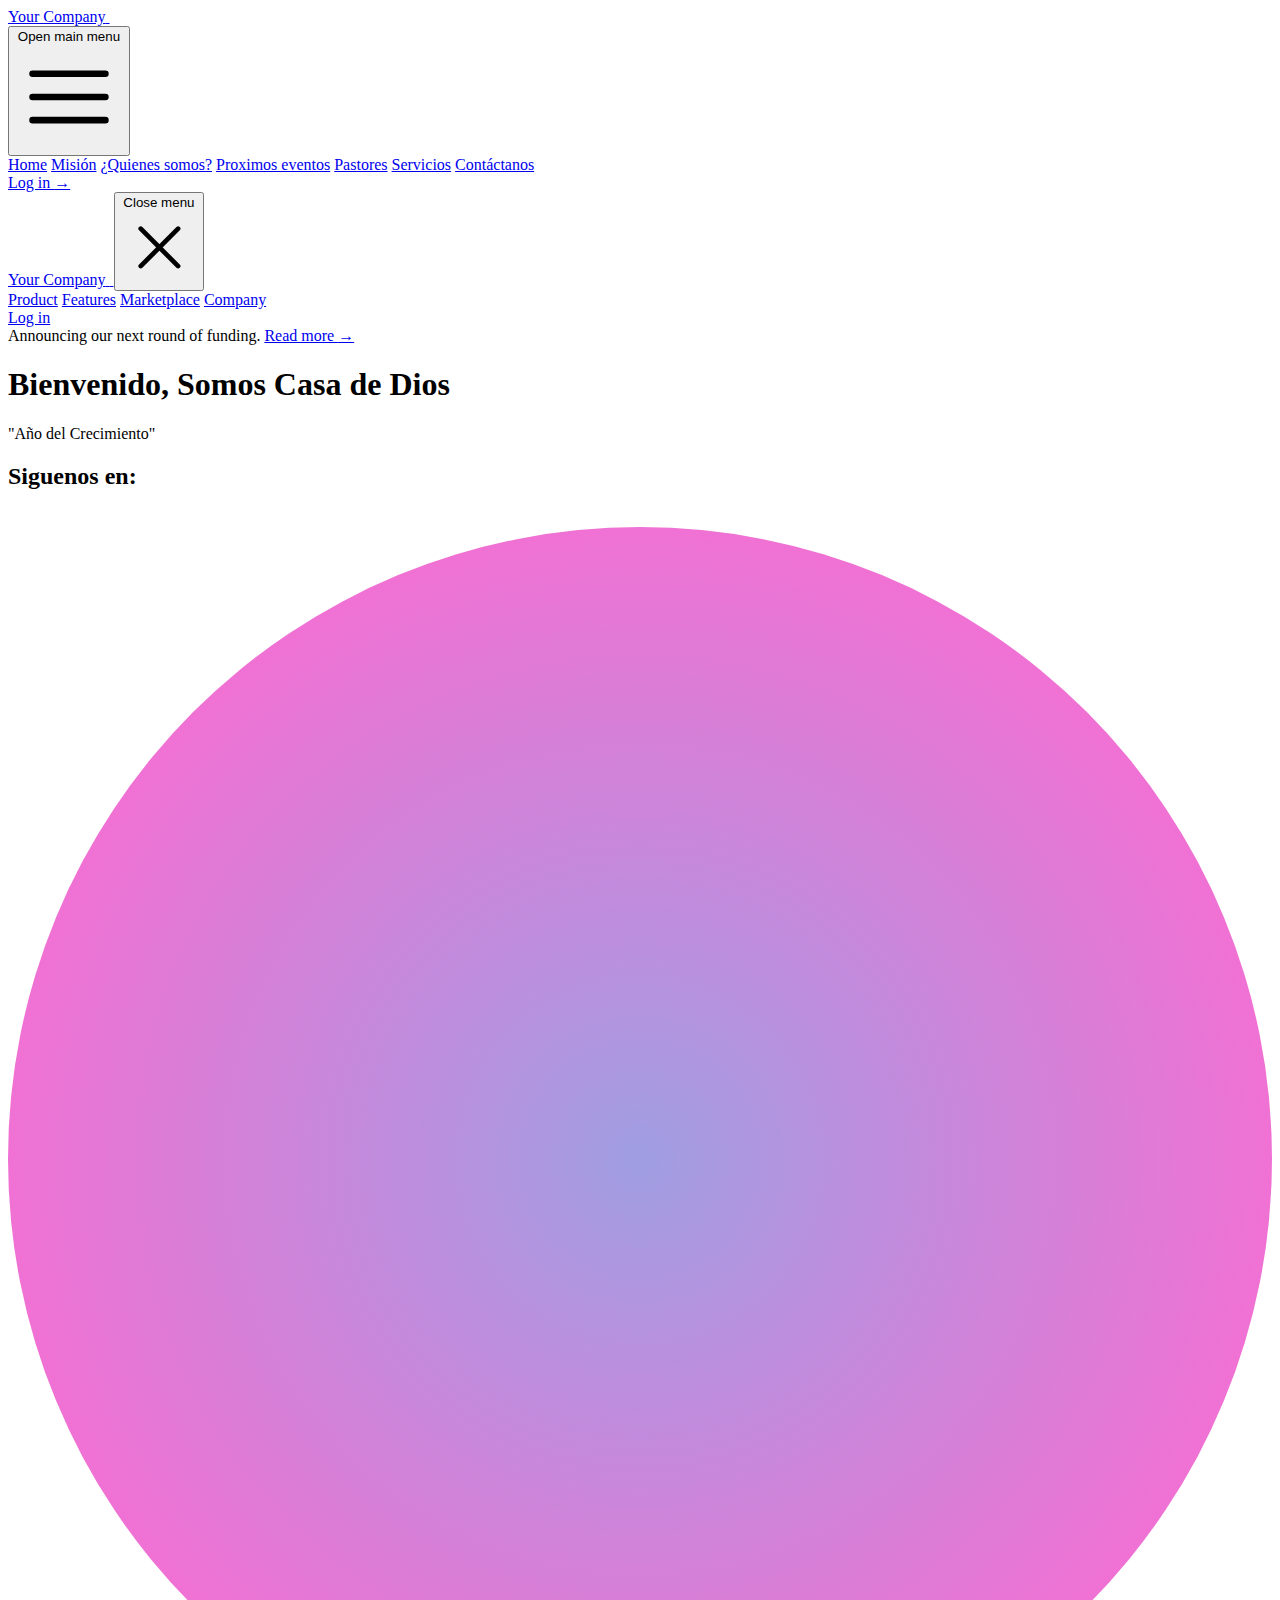
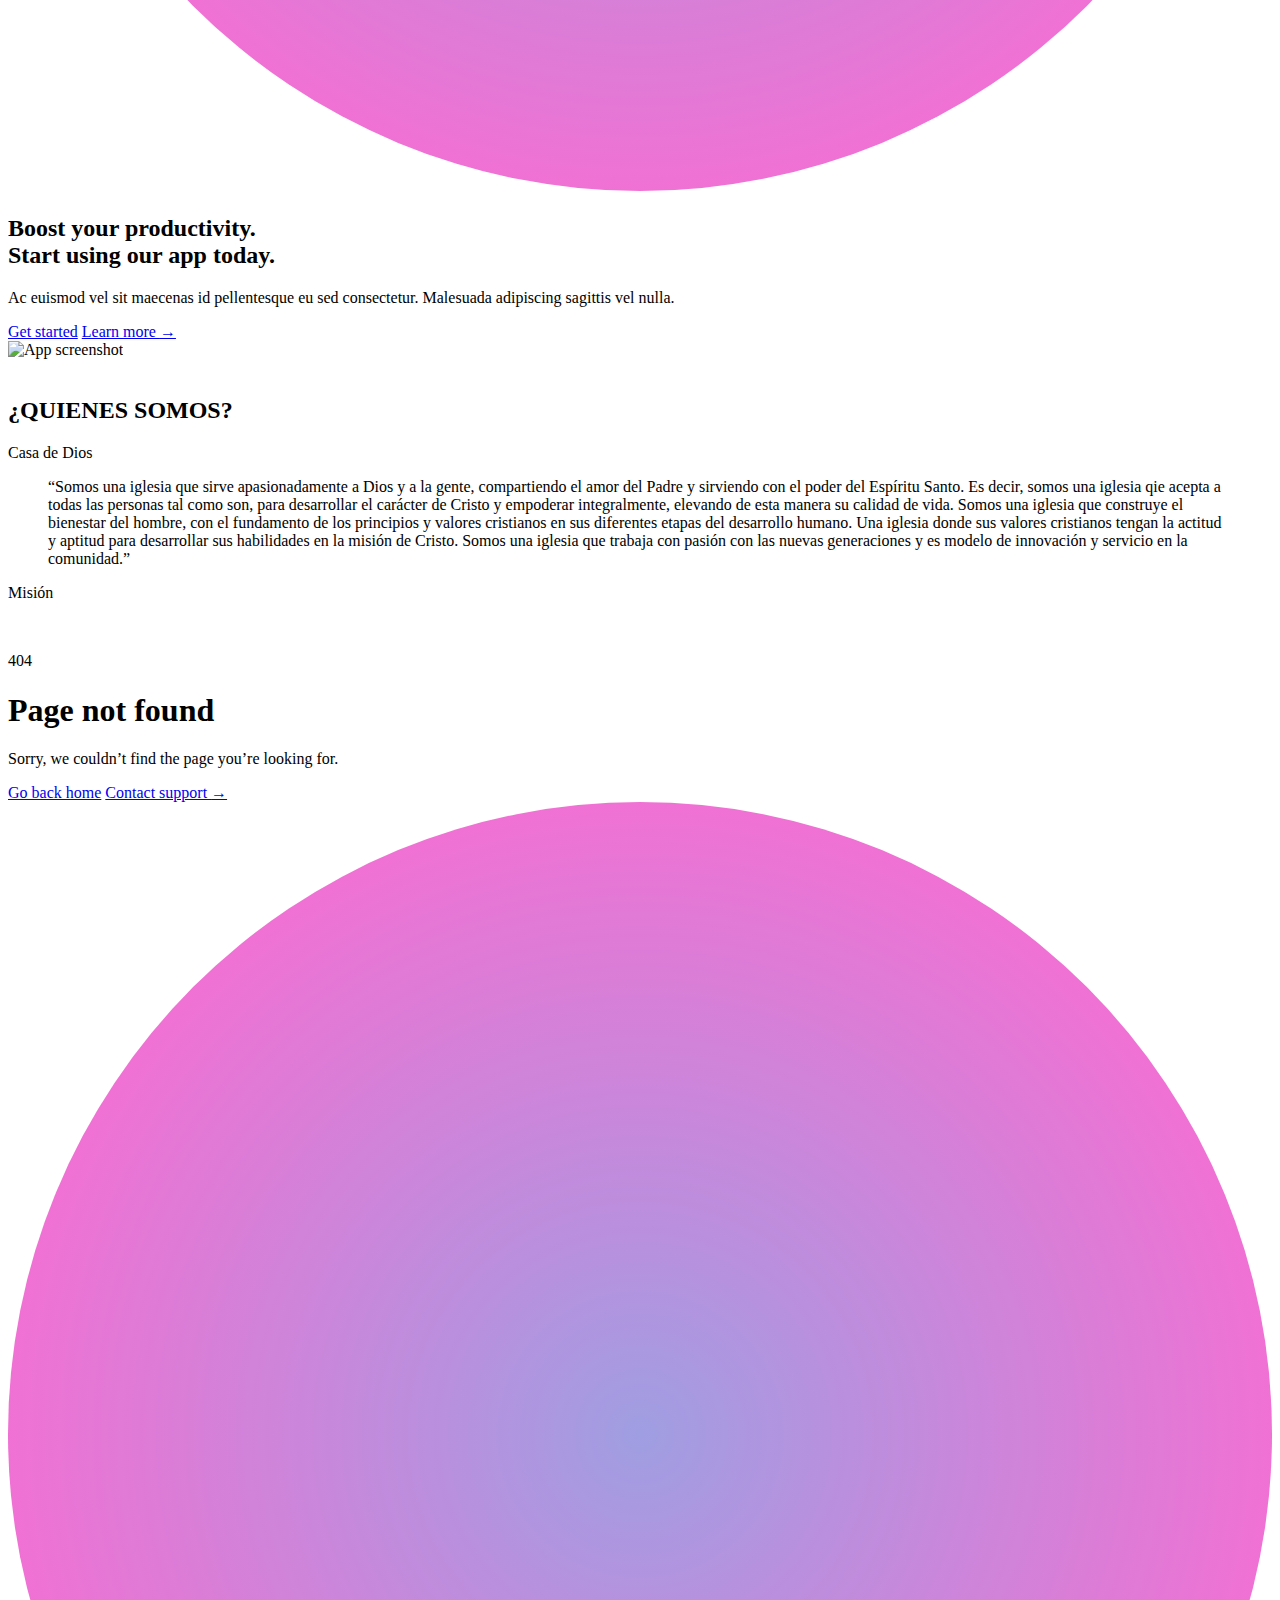
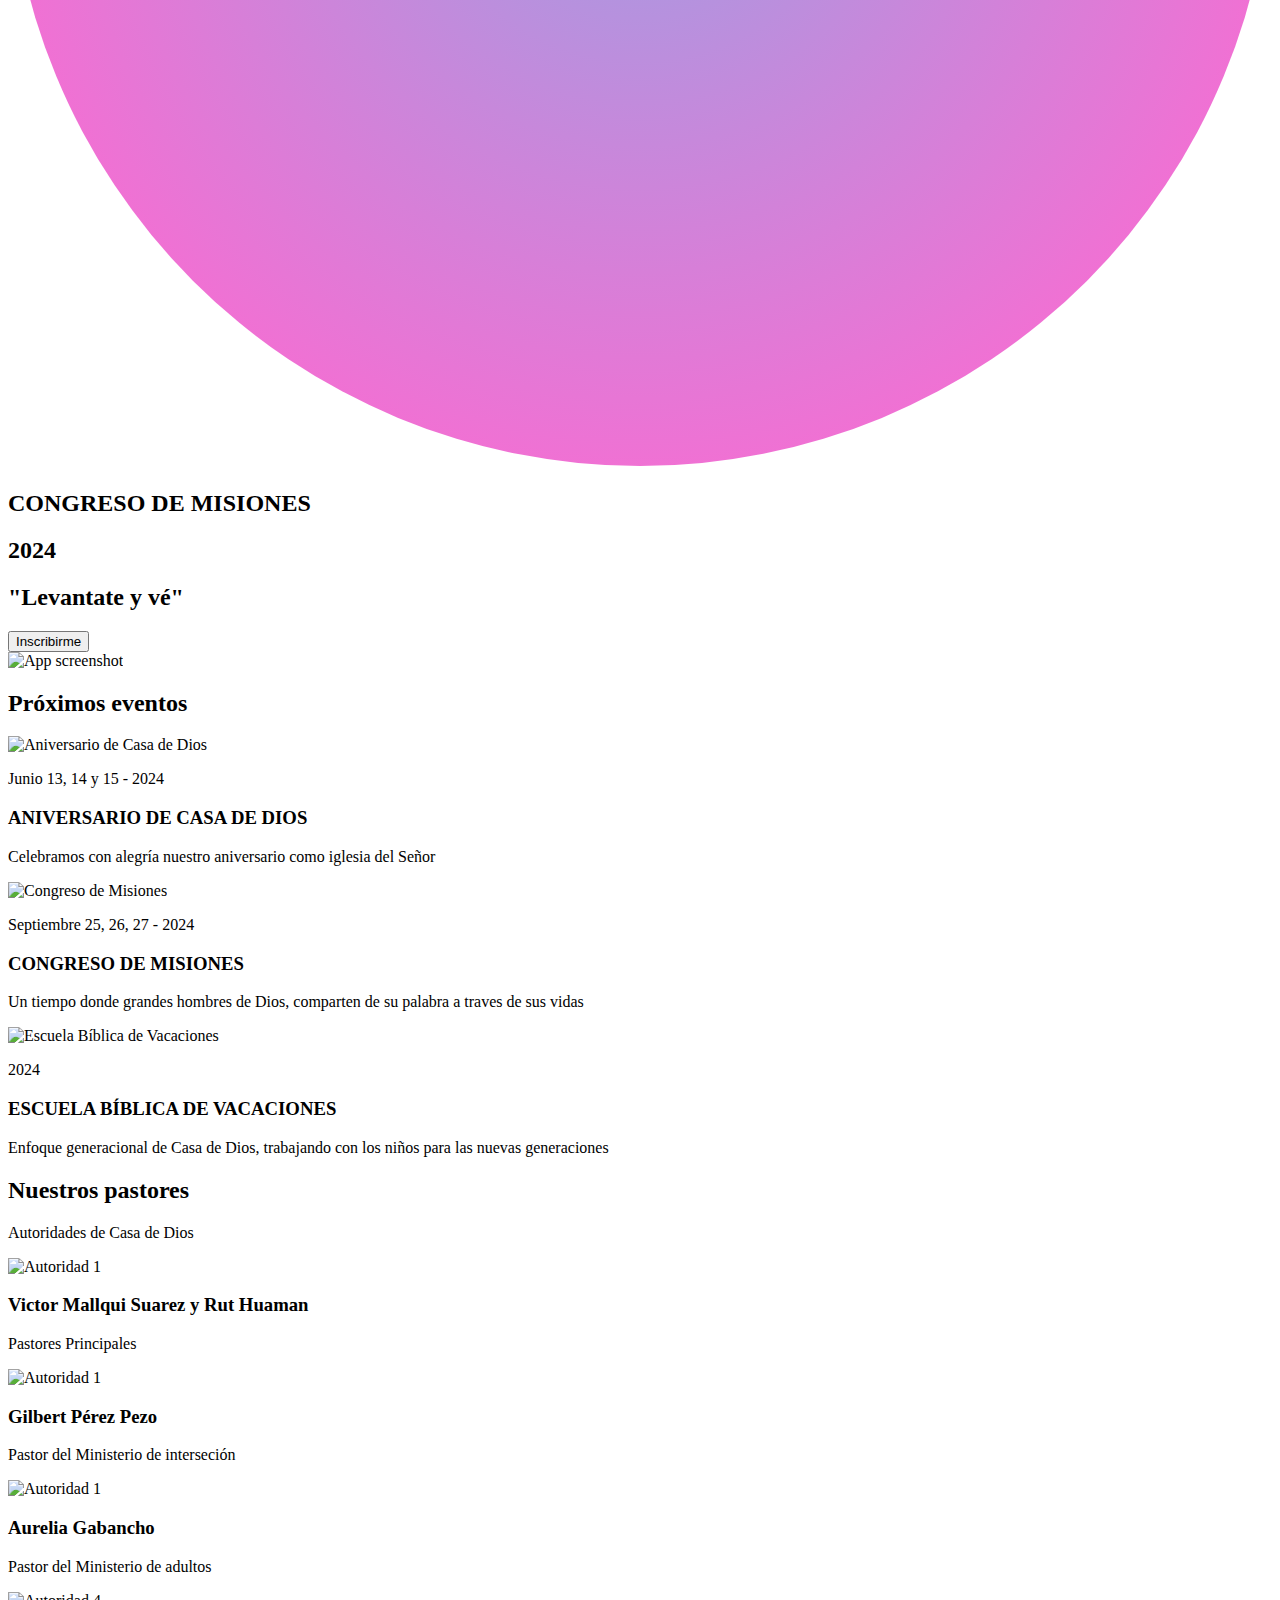
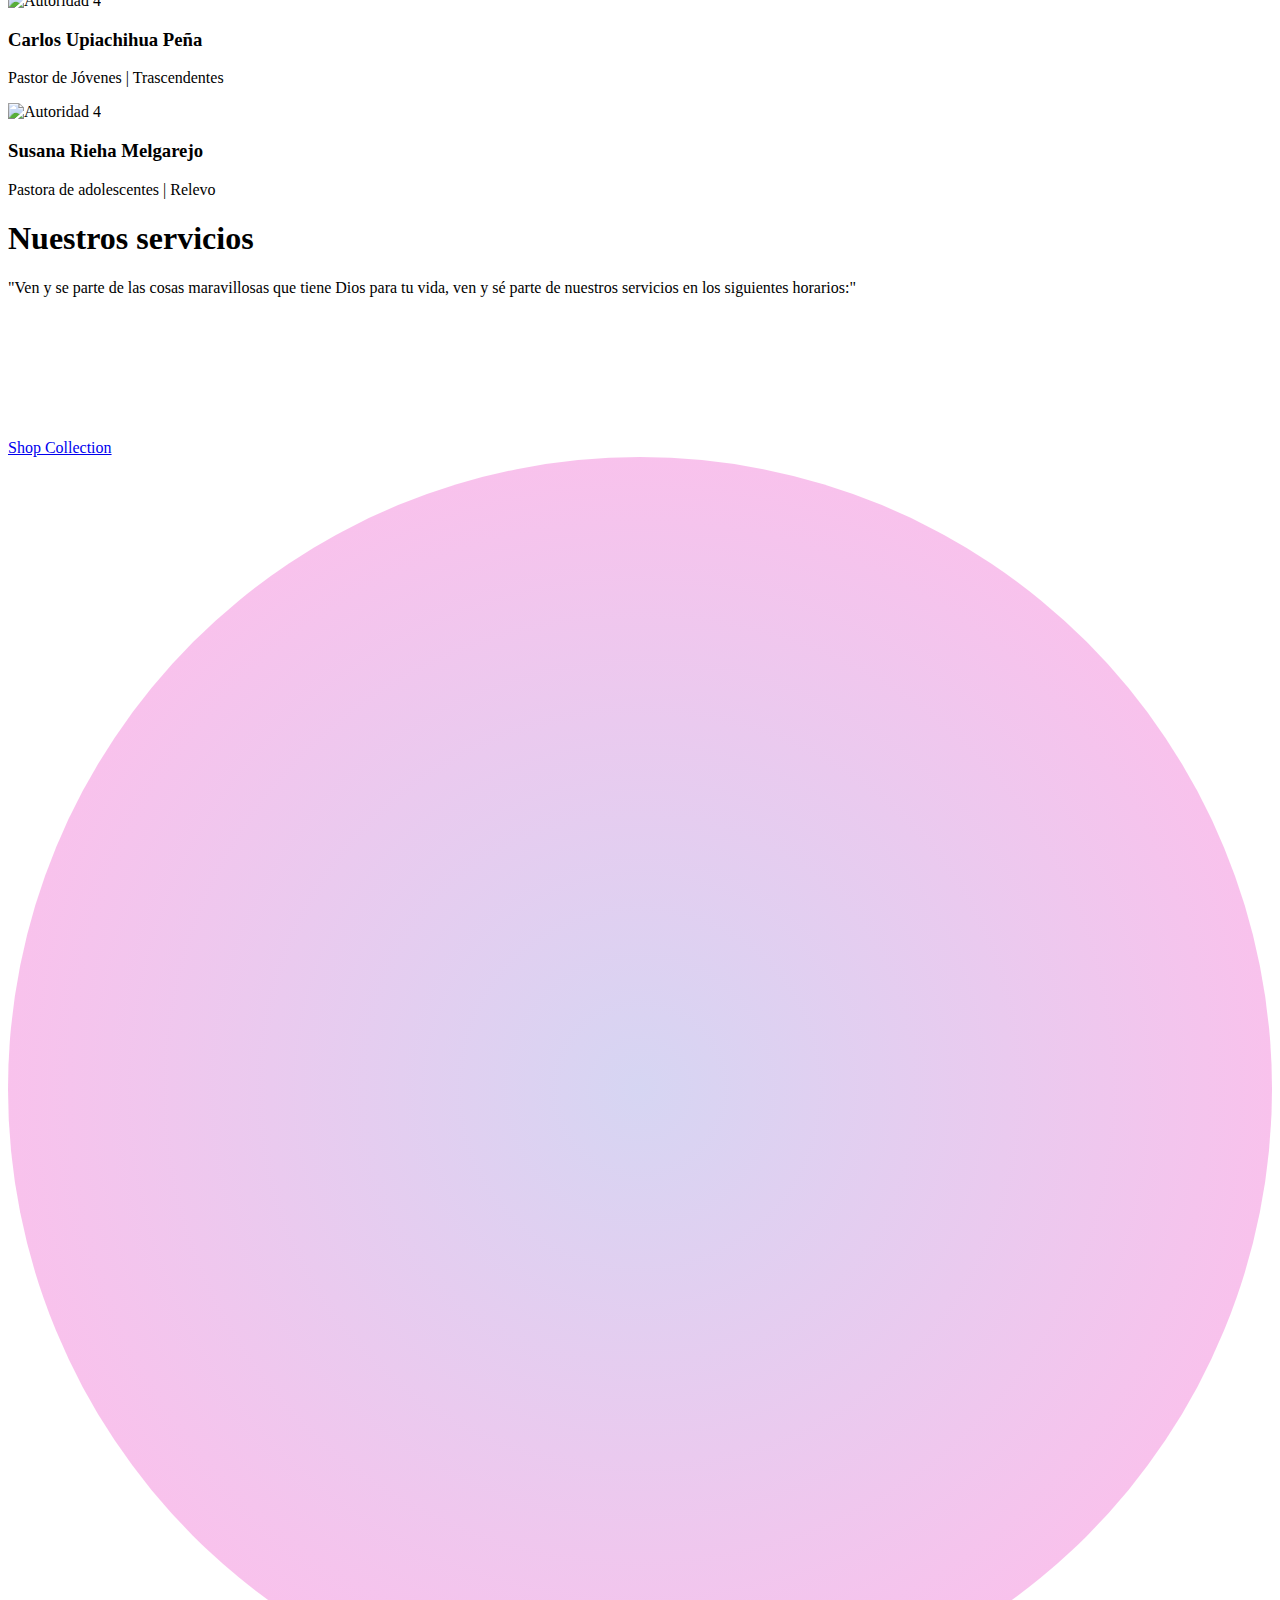
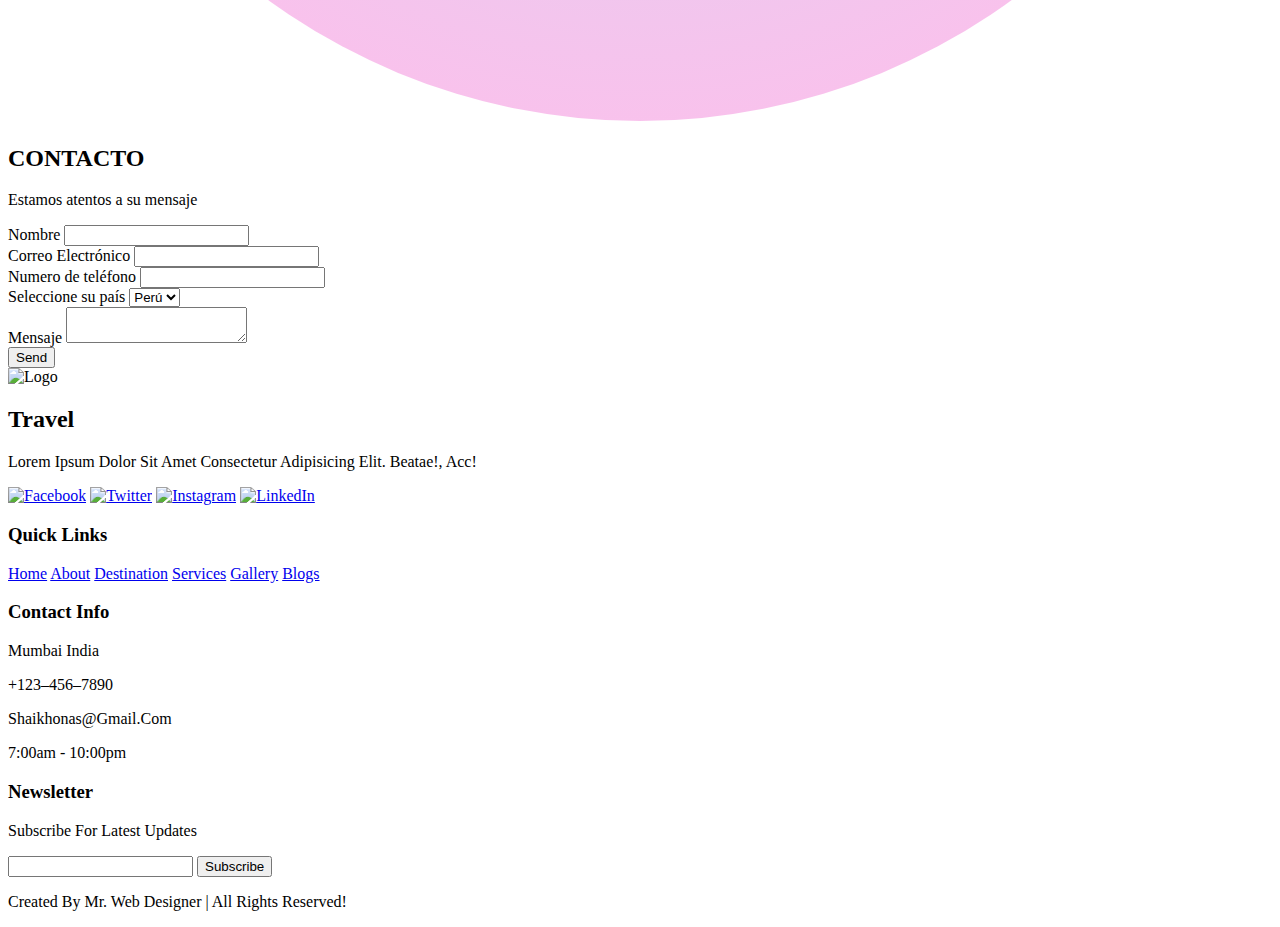
==== home.html @ 93e2ef33 "first commit" ====
<!DOCTYPE html>
  <html lang="es">

  <head>
    <meta charset="UTF-8">
    <meta name="viewport" content="width=device-width, initial-scale=1.0">
    <title>Casa de Dios, Mi Hogar</title>
    <link rel="stylesheet" href="./styles.css">
    <link rel="stylesheet" href="../public/styles-customs.css/style-gradient-background.css">

    <script src="https://cdn.tailwindcss.com"></script>
    <script></script>
  </head>
  <body>
    <div class="bg-white">
      <header class="absolute inset-x-0 top-0 z-50">
        <!-- navbar superior -->
        <nav class=" flex items-center justify-between p-6 lg:px-8" aria-label="Global">
          <div class="flex lg:flex-1">
            <a href="#" class="-m-1.5 p-1.5">
              <span class="sr-only">Your Company</span>
              <img class="h-16 w-auto" src="../src/assets/images/logocdd-white.png" alt="">
            </a>
          </div>
          <div class="flex lg:hidden">
            <button type="button" class="-m-2.5 inline-flex items-center justify-center rounded-md p-2.5 text-gray-700">
              <span class="sr-only">Open main menu</span>
              <svg class="h-6 w-6" fill="none" viewBox="0 0 24 24" stroke-width="1.5" stroke="currentColor"
                aria-hidden="true">
                <path stroke-linecap="round" stroke-linejoin="round" d="M3.75 6.75h16.5M3.75 12h16.5m-16.5 5.25h16.5" />
              </svg>
            </button>
          </div>
          <div class="hidden lg:flex lg:gap-x-12">
            <a href="#" class="text-sm font-semibold leading-6 text-gray-900">Home</a>
            <a href="#" class="text-sm font-semibold leading-6 text-gray-900">Misión</a>
            <a href="#" class="text-sm font-semibold leading-6 text-gray-900">¿Quienes somos?</a>
            <a href="#" class="text-sm font-semibold leading-6 text-gray-900">Proximos eventos</a>
            <a href="#" class="text-sm font-semibold leading-6 text-gray-900">Pastores</a>
            <a href="#" class="text-sm font-semibold leading-6 text-gray-900">Servicios</a>
            <a href="#" class="text-sm font-semibold leading-6 text-gray-900">Contáctanos</a>


          </div>
          <div class="hidden lg:flex lg:flex-1 lg:justify-end">
            <a href="#" class="text-sm font-semibold leading-6 text-gray-900">Log in <span
                aria-hidden="true">&rarr;</span></a>
          </div>
        </nav>

        <!-- Mobile menu, show/hide based on menu open state. -->
        <div class="lg:hidden" role="dialog" aria-modal="true">
          <!-- Background backdrop, show/hide based on slide-over state. -->
          <div class="fixed inset-0 z-50"></div>
          <div
            class="fixed inset-y-0 right-0 z-50 w-full overflow-y-auto bg-white px-6 py-6 sm:max-w-sm sm:ring-1 sm:ring-gray-900/10">
            <div class="flex items-center justify-between">
              <a href="#" class="-m-1.5 p-1.5">
                <span class="sr-only">Your Company</span>
                <img class="h-8 w-auto" src="https://tailwindui.com/img/logos/mark.svg?color=indigo&shade=600" alt="">
              </a>
              <button type="button" class="-m-2.5 rounded-md p-2.5 text-gray-700">
                <span class="sr-only">Close menu</span>
                <svg class="h-6 w-6" fill="none" viewBox="0 0 24 24" stroke-width="1.5" stroke="currentColor"
                  aria-hidden="true">
                  <path stroke-linecap="round" stroke-linejoin="round" d="M6 18L18 6M6 6l12 12" />
                </svg>
              </button>
            </div>
            <div class="mt-6 flow-root">
              <div class="-my-6 divide-y divide-gray-500/10">
                <div class="space-y-2 py-6">
                  <a href="#"
                    class="-mx-3 block rounded-lg px-3 py-2 text-base font-semibold leading-7 text-gray-900 hover:bg-gray-50">Product</a>
                  <a href="#"
                    class="-mx-3 block rounded-lg px-3 py-2 text-base font-semibold leading-7 text-gray-900 hover:bg-gray-50">Features</a>
                  <a href="#"
                    class="-mx-3 block rounded-lg px-3 py-2 text-base font-semibold leading-7 text-gray-900 hover:bg-gray-50">Marketplace</a>
                  <a href="#"
                    class="-mx-3 block rounded-lg px-3 py-2 text-base font-semibold leading-7 text-gray-900 hover:bg-gray-50">Company</a>
                </div>
                <div class="py-6">
                  <a href="#"
                    class="-mx-3 block rounded-lg px-3 py-2.5 text-base font-semibold leading-7 text-gray-900 hover:bg-gray-50">Log
                    in</a>
                </div>
              </div>
            </div>
          </div>
        </div>
      </header>



      <div class="relative isolate px-6 pt-14 lg:px-8">
        <div class="absolute inset-x-0 -top-40 -z-10 transform-gpu overflow-hidden blur-3xl sm:-top-80"
          aria-hidden="true">
          <div class="relative left-[calc(50%-11rem)] aspect-[1155/678] w-[36.125rem] -translate-x-1/2 rotate-[30deg]
            bg-gradient-to-tr from-[#ff80b5] to-[#9089fc] opacity-30 sm:left-[calc(50%-30rem)] sm:w-[72.1875rem]"
            style="clip-path: polygon(74.1% 44.1%, 100% 61.6%, 97.5% 26.9%, 85.5% 0.1%, 80.7% 2%, 72.5% 32.5%,
            60.2% 62.4%, 52.4% 68.1%, 47.5% 58.3%, 45.2% 34.5%, 27.5% 76.7%, 0.1% 64.9%, 17.9% 100%, 27.6% 76.8%, 76.1% 97.7%, 74.1% 44.1%)">
          </div>
        </div>
        <div class="mx-auto max-w-2xl py-32 sm:py-48 lg:py-56">
          <div class="hidden sm:mb-8 sm:flex sm:justify-center">
            <div
              class="relative rounded-full px-3 py-1 text-sm leading-6 text-gray-600 ring-1 ring-gray-900/10 hover:ring-gray-900/20">
              Announcing our next round of funding. <a href="#" class="font-semibold text-indigo-600"><span
                  class="absolute inset-0" aria-hidden="true"></span>Read more <span aria-hidden="true">&rarr;</span></a>
            </div>
          </div>
          <div class="text-center">
            <h1 class="text-4xl font-bold tracking-tight text-gray-900 sm:text-6xl">Bienvenido, Somos Casa de Dios</h1>
            <p class="mt-6 text-lg leading-8 text-gray-600">
              "Año del Crecimiento"
            </p>
            <!-- <div class="mt-10 flex items-center justify-center gap-x-6">
                <a href="#" class="rounded-md bg-indigo-600 px-3.5 py-2.5 text-sm font-semibold text-white shadow-sm
                hover:bg-indigo-500 focus-visible:outline focus-visible:outline-2 focus-visible:outline-offset-2
                focus-visible:outline-indigo-600">Get started</a>
                <a href="#" class="text-sm font-semibold leading-6 text-gray-900">Learn more <span aria-hidden="true">→</span></a>
              </div> -->
          </div>
        </div>
        <div
          class="absolute inset-x-0 top-[calc(100%-13rem)] -z-10 transform-gpu overflow-hidden blur-3xl sm:top-[calc(100%-30rem)]"
          aria-hidden="true">
          <div
            class="relative left-[calc(50%+3rem)] aspect-[1155/678] w-[36.125rem] -translate-x-1/2 bg-gradient-to-tr from-[#ff80b5] to-[#9089fc] opacity-30 sm:left-[calc(50%+36rem)] sm:w-[72.1875rem]"
            style="clip-path: polygon(74.1% 44.1%, 100% 61.6%, 97.5% 26.9%, 85.5% 0.1%, 80.7% 2%, 72.5% 32.5%, 60.2% 62.4%, 52.4% 68.1%, 47.5% 58.3%, 45.2% 34.5%, 27.5% 76.7%, 0.1% 64.9%, 17.9% 100%, 27.6% 76.8%, 76.1% 97.7%, 74.1% 44.1%)">
          </div>
        </div>
      </div>
    </div>

    <!-- Nuestras redes sociales -->
    <div class="flex flex-col items-center">
      <h2 class="text-center text-2xl font-bold py-2">Siguenos en:</h2>
      <aside style="display: flex;">

        <a href="#!" role="button" class="hover:text-red-500">
          <!-- Facebook -->
          <svg xmlns="http://www.w3.org/2000/svg" class="h-7 w-7" fill="currentColor" style="color: #1877f2"
            viewBox="0 0 24 24">
            <path
              d="M9 8h-3v4h3v12h5v-12h3.642l.358-4h-4v-1.667c0-.955.192-1.333 1.115-1.333h2.885v-5h-3.808c-3.596 0-5.192 1.583-5.192 4.615v3.385z" />
          </svg>
        </a>

        <a href="#!" role="button" lass="hover:text-pink-500">
          <!-- Instagram -->
          <svg xmlns="http://www.w3.org/2000/svg" class="h-7 w-7" fill="currentColor" style="color: #c13584"
            viewBox="0 0 24 24">
            <path
              d="M12 2.163c3.204 0 3.584.012 4.85.07 3.252.148 4.771 1.691 4.919 4.919.058 1.265.069 1.645.069 4.849 0 3.205-.012 3.584-.069 4.849-.149 3.225-1.664 4.771-4.919 4.919-1.266.058-1.644.07-4.85.07-3.204 0-3.584-.012-4.849-.07-3.26-.149-4.771-1.699-4.919-4.92-.058-1.265-.07-1.644-.07-4.849 0-3.204.013-3.583.07-4.849.149-3.227 1.664-4.771 4.919-4.919 1.266-.057 1.645-.069 4.849-.069zm0-2.163c-3.259 0-3.667.014-4.947.072-4.358.2-6.78 2.618-6.98 6.98-.059 1.281-.073 1.689-.073 4.948 0 3.259.014 3.668.072 4.948.2 4.358 2.618 6.78 6.98 6.98 1.281.058 1.689.072 4.948.072 3.259 0 3.668-.014 4.948-.072 4.354-.2 6.782-2.618 6.979-6.98.059-1.28.073-1.689.073-4.948 0-3.259-.014-3.667-.072-4.947-.196-4.354-2.617-6.78-6.979-6.98-1.281-.059-1.69-.073-4.949-.073zm0 5.838c-3.403 0-6.162 2.759-6.162 6.162s2.759 6.163 6.162 6.163 6.162-2.759 6.162-6.163c0-3.403-2.759-6.162-6.162-6.162zm0 10.162c-2.209 0-4-1.79-4-4 0-2.209 1.791-4 4-4s4 1.791 4 4c0 2.21-1.791 4-4 4zm6.406-11.845c-.796 0-1.441.645-1.441 1.44s.645 1.44 1.441 1.44c.795 0 1.439-.645 1.439-1.44s-.644-1.44-1.439-1.44z" />
          </svg>
        </a>
    </div>
    </aside>
    </div>


    <!-- QUienes somos -->
    <div class="bg-white">
      <div class="mx-auto max-w-7xl py-24 sm:px-6 sm:py-32 lg:px-8">
        <div
          class="relative isolate overflow-hidden bg-gray-900 px-6 pt-16 shadow-2xl sm:rounded-3xl sm:px-16 md:pt-24 lg:flex lg:gap-x-20 lg:px-24 lg:pt-0">
          <svg viewBox="0 0 1024 1024"
            class="absolute left-1/2 top-1/2 -z-10 h-[64rem] w-[64rem] -translate-y-1/2 [mask-image:radial-gradient(closest-side,white,transparent)] sm:left-full sm:-ml-80 lg:left-1/2 lg:ml-0 lg:-translate-x-1/2 lg:translate-y-0"
            aria-hidden="true">
            <circle cx="512" cy="512" r="512" fill="url(#759c1415-0410-454c-8f7c-9a820de03641)" fill-opacity="0.7" />
            <defs>
              <radialGradient id="759c1415-0410-454c-8f7c-9a820de03641">
                <stop stop-color="#7775D6" />
                <stop offset="1" stop-color="#E935C1" />
              </radialGradient>
            </defs>
          </svg>
          <div class="mx-auto max-w-md text-center lg:mx-0 lg:flex-auto lg:py-32 lg:text-left">
            <h2 class="text-3xl font-bold tracking-tight text-white sm:text-4xl">Boost your productivity.<br>Start using
              our app today.</h2>
            <p class="mt-6 text-lg leading-8 text-gray-300">Ac euismod vel sit maecenas id pellentesque eu sed
              consectetur. Malesuada adipiscing sagittis vel nulla.</p>
            <div class="mt-10 flex items-center justify-center gap-x-6 lg:justify-start">
              <a href="#"
                class="rounded-md bg-white px-3.5 py-2.5 text-sm font-semibold text-gray-900 shadow-sm hover:bg-gray-100 focus-visible:outline focus-visible:outline-2 focus-visible:outline-offset-2 focus-visible:outline-white">Get
                started</a>
              <a href="#" class="text-sm font-semibold leading-6 text-white">Learn more <span
                  aria-hidden="true">→</span></a>
            </div>
          </div>
          <div class="relative mt-16 h-80 lg:mt-8 ">
            <img class="absolute left-40 top-0 w-[50rem] max-w-screen-md rounded-md bg-white/5 ring-1 ring-white/10"
              src="../src/assets/images/misiones.png" alt="App screenshot" width="2048" height="1279">
          </div>
        </div>
      </div>
    </div>




    <br>
    <main>
      <!-- Sobre nosotros -->


      <div class=" mx-auto">
        <section>
          <div class="flex flex-col justify-center items-center">

            <div class="w-full md:w-3/4 p-4 flex flex-col justify-center">
              <h2 class="text-xl font-bold">¿QUIENES SOMOS?</h2>
              <p class="text-sm">Casa de Dios</p>
              <blockquote class="p-8 italic border-l-4">
                “Somos una iglesia que sirve apasionadamente a Dios y a la gente, compartiendo el amor del Padre
                y sirviendo con el poder del Espíritu Santo. Es decir, somos una iglesia qie acepta a todas las
                personas tal como son, para desarrollar el carácter de Cristo y empoderar integralmente, elevando
                de esta manera su calidad de vida. Somos una iglesia que construye el bienestar del hombre, con
                el fundamento de los principios y valores cristianos en sus diferentes etapas del desarrollo humano.
                Una iglesia donde sus valores cristianos tengan la actitud y aptitud para desarrollar sus habilidades
                en la misión de Cristo. Somos una iglesia que trabaja con pasión con las nuevas generaciones y es modelo
                de innovación y servicio en la comunidad.”
              </blockquote>
              <p class="text-sm">Misión</p>
            </div>
          </div>
        </section>
      </div>
      <br>

      <div class="bg-white">
        <div class="max-auto max-w-full py-24 sm:px-6 sm:py-32 lg:px-8">
          <div class="text-center">
            <p class="text-base font-semibold text-indigo-600">404</p>
            <h1 class="mt-4 text-3xl font-bold tracking-tight text-gray-900 sm:text-5xl">Page not found</h1>
            <p class="mt-6 text-base leading-7 text-gray-600">Sorry, we couldn’t find the page you’re looking for.</p>
            <div class="mt-10 flex items-center justify-center gap-x-6">
              <a href="#"
                class="rounded-md bg-indigo-600 px-3.5 py-2.5 text-sm font-semibold text-white shadow-sm hover:bg-indigo-500 focus-visible:outline focus-visible:outline-2 focus-visible:outline-offset-2 focus-visible:outline-indigo-600">Go
                back home</a>
              <a href="#" class="text-sm font-semibold text-gray-900">Contact support <span
                  aria-hidden="true">&rarr;</span></a>
            </div>
          </div>
        </div>

      </div>

      <div class="bg-white">
        <div class="mx-auto max-w-full py-24 sm:px-6 sm:py-32 lg:px-8">
          <div class="relative isolate overflow-hidden bg-gray-800 px-6 pt-16 shadow-2xl sm:rounded-3xl
          sm:px-16 md:pt-24 lg:flex lg:gap-x-20 lg:px-24 lg:pt-0">
            <!-- Gradiente violet -->
            <svg viewBox="0 0 1024 1024"
              class="absolute left-1/2 top-1/2 -z-10 h-[64rem] w-[64rem] -translate-y-1/2 [mask-image:radial-gradient(closest-side,white,transparent)] sm:left-full sm:-ml-80 lg:left-1/2 lg:ml-0 lg:-translate-x-1/2 lg:translate-y-0"
              aria-hidden="true">
              <circle cx="512" cy="512" r="512" fill="url(#759c1415-0410-454c-8f7c-9a820de03641)" fill-opacity="0.7" />
              <defs>
                <radialGradient id="759c1415-0410-454c-8f7c-9a820de03641">
                  <stop stop-color="#7775D6" />
                  <stop offset="1" stop-color="#E935C1" />
                </radialGradient>
              </defs>
            </svg>
            <div class="mx-auto max-w-md text-center lg:mx-0 lg:flex-auto lg:py-32 lg:text-center">
              <h2 class="text-4xl mb-4 text-center bg-clip-text text-transparent
            bg-gradient-to-r from-pink-500 to-violet-500 font-semibold">CONGRESO DE MISIONES </h2>
              <h2 class="text-6xl mb-4 text-center bg-clip-text text-transparent
            bg-gradient-to-r from-pink-500 to-violet-500 font-semibold">2024</h2>

              <h2 class="text-6xl mb-8 text-center bg-clip-text text-transparent
            bg-gradient-to-r from-pink-500 to-violet-500 font-semibold">"Levantate y vé"</h2>

              <div class="mt-10 flex items-center justify-center gap-x-6 lg:justify-center">
                <!-- <a href="#" class="
              rounded-full bg-white px-3.5 py-2.5 text-sm font-semibold text-gray-900
              shadow-sm hover:bg-gray-100 focus-visible:outline focus-visible:outline-2 focus-visible:outline-offset-2
              focus-visible:outline-white">Inscribirme!</a> -->
                <button
                  class="max-w-md
                shadow-lg shadow-cyan-100/50 border-x-2 border-gray-500  border-y-2
                border-cyan-500 px-3 py-2  text-white rounded-full
                transition ease-in-out delay-150 bg-violet-500 hover:-translate-y-1 hover:scale-110 hover:bg-blue-500 duration-300"
                  type="button">
                  Inscribirme
                </button>

              </div>
            </div>
            <!-- Imagen -->
            <div class="relative mt-16 h-80 lg:mt-8 ">
              <img class="absolute left-40 top-0 w-[50rem] max-w-screen-md rounded-md bg-white/5 ring-1 ring-white/10"
                src="../src/assets/images/misiones.png" alt="App screenshot" width="2048" height="1279">
            </div>

          </div>

          <!-- PRÓXIMOS EVENTOS -->
          <section class="max-w-screen-md mx-auto">
            <div class="relative isolate mt-16 h-80 lg:mt-8">
              <h2 class="text-4xl mb-4 text-center bg-clip-text text-transparent
          bg-gradient-to-r from-pink-500 to-blue-500 font-semibold  sm:text-6xl">Próximos eventos</h2>
              <div class="flex space-x-4  grid-cols-3 sm:grid-cols-2 lg:grid-cols-3 gap-1 items-center justify-center">

                <div
                  class="bg-gray-700 p-2 rounded-lg shadow-lg border border-gray-600 transform transition-transform duration-500 hover:scale-125 group">
                  <img class="w-full h-50 object-cover rounded-lg" src="../src/assets/images/aniversario.png"
                    alt="Aniversario de Casa de Dios">
                  <p class="text-sm mt-2 text-gray-100">Junio 13, 14 y 15 - 2024</p>
                  <h3 class="text-sm font-bold mt-2 text-gray-100">ANIVERSARIO DE CASA DE DIOS</h3>
                  <p class="text-sm text-gray-200">Celebramos con alegría nuestro aniversario como iglesia del Señor</p>
                </div>

                <div
                  class="bg-gray-700 p-2 rounded-lg shadow-lg border border-gray-600 transform transition-transform duration-500 hover:scale-125 group">
                  <img class="w-full h-50 object-cover rounded-lg" src="../src/assets/images/misiones.png"
                    alt="Congreso de Misiones">
                  <p class="text-sm mt-2 text-gray-100">Septiembre 25, 26, 27 - 2024</p>
                  <h3 class="text-sm font-bold mt-2 text-gray-100">CONGRESO DE MISIONES</h3>
                  <p class="text-gray-100 text-sm">Un tiempo donde grandes hombres de Dios, comparten de su palabra a
                    traves de sus vidas</p>
                </div>

                <div
                  class="bg-gray-700 p-2 rounded-lg shadow-lg border border-gray-600 transform transition-transform duration-500 hover:scale-125 group">
                  <img class="w-full h-50 object-cover rounded-lg" src="../src/assets/images/ebdv.png"
                    alt="Escuela Bíblica de Vacaciones">
                  <p class="text-sm mt-2 text-gray-100">2024</p>
                  <h3 class="text-sm font-bold mt-2 text-gray-100">ESCUELA BÍBLICA DE VACACIONES</h3>
                  <p class="text-sm text-gray-100">Enfoque generacional de Casa de Dios, trabajando con los niños para las
                    nuevas generaciones</p>
                </div>
              </div>
            </div>
          </section>
          <script>
            const divs = document.querySelectorAll('.group');

            divs.forEach(div => {
              div.addEventListener('mouseover', () => {
                divs.forEach(d => d.classList.add('scale-90'));
                div.classList.remove('scale-90');
              });

              div.addEventListener('mouseout', () => {
                divs.forEach(d => d.classList.remove('scale-90'));
              });
            });
          </script>
        </div>
      </div>








      <!-- Nuestras autoridades -->

      <div class="bg-white">
        <div class="mx-auto max-w-full py-24 sm:px-6 sm:py-32 lg:px-8">

          <div class="relative isolate overflow-hidden bg-gray-800 px-6 pt-16 shadow-2xl sm:rounded-3xl
          sm:px-16 md:pt-24 lg:flex-auto lg:gap-x-20 lg:px-24 lg:pt-0">

            <h2 class="text-4xl mb-4 text-center bg-clip-text text-transparent
            bg-gradient-to-r from-pink-500 to-blue-500 font-semibold sm:text-6xl">
              Nuestros pastores
            </h2>

            <p class="text-blue-500 text-xl mb-8 text-center">Autoridades de Casa de Dios</p>

            <section class="max-w-screen-md mx-auto p-4">


              <div class="grid grid-cols-3 gap-4 mb-4">
                <!-- Tarjeta 1 -->
                <div
                  class="bg-gray-100 text-gray-800 p-2 rounded-lg transform transition-transform duration-500 hover:scale-125">
                  <img class="w-full h-50 object-cover rounded-lg mb-2" src="/src/assets/images/Pastores/victor_rut.jpg"
                    alt="Autoridad 1">
                  <h3 class="text-xl font-bold">Victor Mallqui Suarez y Rut Huaman</h3>
                  <p class="text-sm">Pastores Principales</p>
                </div>

                <div
                  class="bg-gray-100 text-gray-800 p-2 rounded-lg transform transition-transform duration-500 hover:scale-125">
                  <img class="w-full h-60 object-cover rounded-lg mb-2" src="/src/assets/images/Pastores/gilbert.png"
                    alt="Autoridad 1">
                  <h3 class="text-xl font-bold">Gilbert Pérez Pezo</h3>
                  <p class="text-sm">Pastor del Ministerio de interseción</p>
                </div>

                <div
                  class="bg-gray-100 text-gray-800 p-2 rounded-lg transform transition-transform duration-500 hover:scale-125">
                  <img class="w-full h-60 object-cover rounded-lg mb-2" src="/src/assets/images/Pastores/aurelia.png"
                    alt="Autoridad 1">
                  <h3 class="text-xl font-bold">Aurelia Gabancho</h3>
                  <p class="text-sm">Pastor del Ministerio de adultos</p>
                </div>

              </div>

              <div class="grid grid-cols-2 gap-4">
                <!-- Tarjeta 4 -->
                <div
                  class="bg-gray-100 text-gray-800 p-2 rounded-lg transform transition-transform duration-500 hover:scale-125">
                  <img class="w-full h-60 object-cover rounded-lg mb-2" src="/src/assets/images/Pastores/carlos.png"
                    alt="Autoridad 4">
                  <h3 class="text-xl font-bold">Carlos Upiachihua Peña</h3>
                  <p class="text-sm">Pastor de Jóvenes | Trascendentes</p>
                </div>
                <div
                  class="bg-gray-100 text-gray-800 p-2 rounded-lg transform transition-transform duration-500 hover:scale-125">
                  <img class="w-full h-50 object-cover rounded-lg mb-2" src="/src/assets/images/Pastores/susana.png"
                    alt="Autoridad 4">
                  <h3 class="text-xl font-bold">Susana Rieha Melgarejo</h3>
                  <p class="text-sm">Pastora de adolescentes | Relevo</p>
                </div>

              </div>
            </section>

          </div>
        </div>
      </div>





      <!-- NUestros servicios -->
      <section>
        <div class="relative overflow-hidden bg-white">
          <div class="pb-80 pt-16 sm:pb-40 sm:pt-24 lg:pb-48 lg:pt-40">
            <div class="relative mx-auto max-w-7xl px-4 sm:static sm:px-6 lg:px-8">
              <div class="sm:max-w-lg">
                <h1 class="text-4xl mb-4 tracking-tight  bg-clip-text text-transparent
              bg-gradient-to-r from-pink-500 to-violet-500 font-semibold  sm:text-6xl">

                  Nuestros servicios

                </h1>
                <p class="mt-4 text-xl text-gray-500">"Ven y se parte de las cosas maravillosas que tiene Dios para tu
                  vida,
                  ven y sé parte de nuestros servicios en los siguientes horarios:"</p>
              </div>
              <div>
                <div class="mt-10">
                  <!-- Decorative image grid -->
                  <div aria-hidden="true"
                    class="pointer-events-none lg:absolute lg:inset-y-0 lg:mx-auto lg:w-full lg:max-w-7xl">
                    <div
                      class="absolute transform sm:left-1/2 sm:top-0 sm:translate-x-8 lg:left-1/2 lg:top-1/2 lg:-translate-y-1/2 lg:translate-x-8">
                      <div class="flex items-center space-x-6 lg:space-x-8">
                        <div class="grid flex-shrink-0 grid-cols-1 gap-y-6 lg:gap-y-8">
                          <div class="h-64 w-44 overflow-hidden rounded-lg">
                            <img src="/src/assets/images/carrusel/imag4.png" alt=""
                              class="h-full w-full object-cover object-center">
                          </div>
                          <div class="h-64 w-44 overflow-hidden rounded-lg">
                            <img src="/src/assets/images/carrusel/img.png" alt=""
                              class="h-full w-full object-cover object-center">
                          </div>
                        </div>
                        <div class="grid flex-shrink-0 grid-cols-1 gap-y-6 lg:gap-y-8">
                          <div class="h-64 w-44 overflow-hidden rounded-lg">
                            <img src="/src/assets/images/carrusel/img5.png" alt=""
                              class="h-full w-full object-cover object-center">
                          </div>
                          <div class="h-64 w-44 overflow-hidden rounded-lg">
                            <img src="/src/assets/images/carrusel/img2.png" alt=""
                              class="h-full w-full object-cover object-center">
                          </div>
                          <div class="h-64 w-44 overflow-hidden rounded-lg">
                            <img src="/src/assets/images/carrusel/img3.png" alt=""
                              class="h-full w-full object-cover object-center">
                          </div>
                        </div>
                        <div class="grid flex-shrink-0 grid-cols-1 gap-y-6 lg:gap-y-8">
                          <div class="h-64 w-44 overflow-hidden rounded-lg">
                            <img src="/src/assets/images/aniversario.png" alt=""
                              class="h-full w-full object-cover object-center">
                          </div>
                          <div class="h-64 w-44 overflow-hidden rounded-lg">
                            <img src="/src/assets/images/ebdv.png" alt=""
                              class="h-full w-full object-cover object-center">
                          </div>
                        </div>
                      </div>
                    </div>
                  </div>

                  <a href="#" class="inline-block rounded-md border border-transparent bg-indigo-600 px-8 py-3 text-center
                  font-medium text-white hover:bg-indigo-700">Shop Collection</a>
                </div>
              </div>
            </div>
          </div>
        </div>

      </section>

      <!-- Qué nos caracteríza -->
      <section>

      </section>

    </main>

    <!-- Contactanos -->
    <section class="bg-white">
      <div class="mx-auto max-w-full py-24 sm:px-6 sm:py-32 lg:px-8">
        <div class="relative isolate overflow-hidden bg-gray-900 px-6 pt-16 shadow-2xl sm:rounded-3xl
        sm:px-16 md:pt-24 lg:flex-auto lg:gap-x-20 lg:px-24 lg:pt-0">

          <svg viewBox="0 0 1024 1024"
            class="absolute left-1/2 top-1/2 -z-10 h-[64rem] w-[64rem] -translate-y-1/2 [mask-image:radial-gradient(closest-side,white,transparent)] sm:left-full sm:-ml-80 lg:left-1/2 lg:ml-0 lg:-translate-x-1/2 lg:translate-y-0"
            aria-hidden="true">
            <circle cx="512" cy="512" r="512" fill="url(#759c1415-0410-454c-8f7c-9a820de03641)" fill-opacity="0.3" />
            <defs>
              <radialGradient id="759c1415-0410-454c-8f7c-9a820de03641">
                <stop stop-color="#7775D6" />
                <stop offset="1" stop-color="#E935C1" />
              </radialGradient>
            </defs>
          </svg>

          <div class=" flex items-center justify-center h-screen text-white p-6">
            <form class="w-full max-w-md">
              <h2 class="text-4xl mb-4 text-center bg-clip-text text-transparent
              bg-gradient-to-r from-pink-500 to-violet-500 font-semibold">

                CONTACTO

              </h2>
              <p class="mb-4 text-center">Estamos atentos a su mensaje</p>


              <div class="mb-4">
                <label class="block">Nombre</label>
                <input
                  class="shadow-lg shadow-cyan-500/50 border-cyan-700 w-full px-3 py-2 border border-gray-600 rounded bg-transparent"
                  type="text">
              </div>
              <div class="mb-4">
                <label class="block">Correo Electrónico</label>
                <input
                  class="shadow-lg shadow-cyan-500/50 border-cyan-700 w-full px-3 py-2 border border-gray-600 rounded bg-transparent"
                  type="email">
              </div>
              <div class="mb-4">
                <label class="block">Numero de teléfono</label>
                <input
                  class="shadow-lg shadow-cyan-500/50 border-cyan-700 w-full px-3 py-2 border border-gray-600 rounded bg-transparent"
                  type="tel">
              </div>
              <div class="mb-4">
                <label class="block">Seleccione su país</label>
                <select
                  class="shadow-lg shadow-cyan-500/50 border-cyan-600 w-full px-3 py-2 border border-gray-600 rounded bg-transparent">
                  <option>Perú</option>
                  <!-- Agrega más opciones de país aquí -->
                </select>
              </div>
              <div class="mb-4">
                <label class="block">Mensaje</label>
                <textarea
                  class="shadow-lg shadow-cyan-500/50 border-cyan-700 w-full px-3 py-2 border border-gray-600 rounded bg-transparent"></textarea>
              </div>
              <button
                class="w-full
              shadow-lg shadow-cyan-500/50 border-x-2 border-gray-500  border-y-2
              border-cyan-600 px-3 py-2  text-white rounded-full
              transition ease-in-out delay-150 bg-blue-500 hover:-translate-y-1 hover:scale-110 hover:bg-indigo-500 duration-300"
                type="submit">
                Send
              </button>
            </form>
          </div>


          <!-- FOOTER -->
          <footer class="isolate overflow bg-gray-800 text-white p-6">
            <div class="container mx-auto px-4">
              <div class="sm:flex mb-4 justify-center">
                <div class="sm:mt-0 sm:mb-4 flex flex-col text-center">
                  <div class="flex mb-2 justify-center">
                    <img src="logo.svg" alt="Logo" class="h-6 w-6 mr-2"> <!-- Reemplaza 'logo.svg' con tu logo -->
                    <h2 class="font-semibold text-xl">Travel</h2>
                  </div>
                  <p>Lorem Ipsum Dolor Sit Amet Consectetur Adipisicing Elit. Beatae!, Acc!</p>
                  <div class="mt-4">
                    <!-- Reemplaza '#' con tus enlaces de redes sociales -->
                    <a href="#" class="mr-2"><img src="facebook.svg" alt="Facebook" class="h-6 w-6"></a>
                    <a href="#" class="mr-2"><img src="twitter.svg" alt="Twitter" class="h-6 w-6"></a>
                    <a href="#" class="mr-2"><img src="instagram.svg" alt="Instagram" class="h-6 w-6"></a>
                    <a href="#"><img src="linkedin.svg" alt="LinkedIn" class="h-6 w-6"></a>
                  </div>
                </div>
                <div class="sm:mt-0 sm:mb-4 flex flex-col text-center">
                  <h3 class="font-semibold text-lg mb-2">Quick Links</h3>
                  <a href="#" class="mb-1">Home</a>
                  <a href="#" class="mb-1">About</a>
                  <a href="#" class="mb-1">Destination</a>
                  <a href="#" class="mb-1">Services</a>
                  <a href="#" class="mb-1">Gallery</a>
                  <a href="#">Blogs</a>
                </div>
                <div class="sm:mt-0 sm:mb-4 flex flex-col text-center">
                  <h3 class="font-semibold text-lg mb-2">Contact Info</h3>
                  <p>Mumbai India</p>
                  <p>+123–456–7890</p>
                  <p>Shaikhonas@Gmail.Com</p>
                  <p>7:00am - 10:00pm</p>
                </div>
                <div class="sm:mt-0 sm:mb-4 flex flex-col text-center">
                  <h3 class="font-semibold text-lg mb-2">Newsletter</h3>
                  <p>Subscribe For Latest Updates</p>
                  <input type="email" class="mt-2 px-2 py-1 w-full rounded bg-transparent border border-gray-600">
                  <button class="mt-2 px-2 py-1 w-full rounded bg-blue-500">Subscribe</button>
                </div>
              </div>
              <div class="border-t border-gray-600 pt-4 text-center">
                <p>Created By Mr. Web Designer | All Rights Reserved!</p>
              </div>
            </div>
          </footer>


        </div>
      </div>
    </section>


    <!-- Footer -->


  </body>
</html>
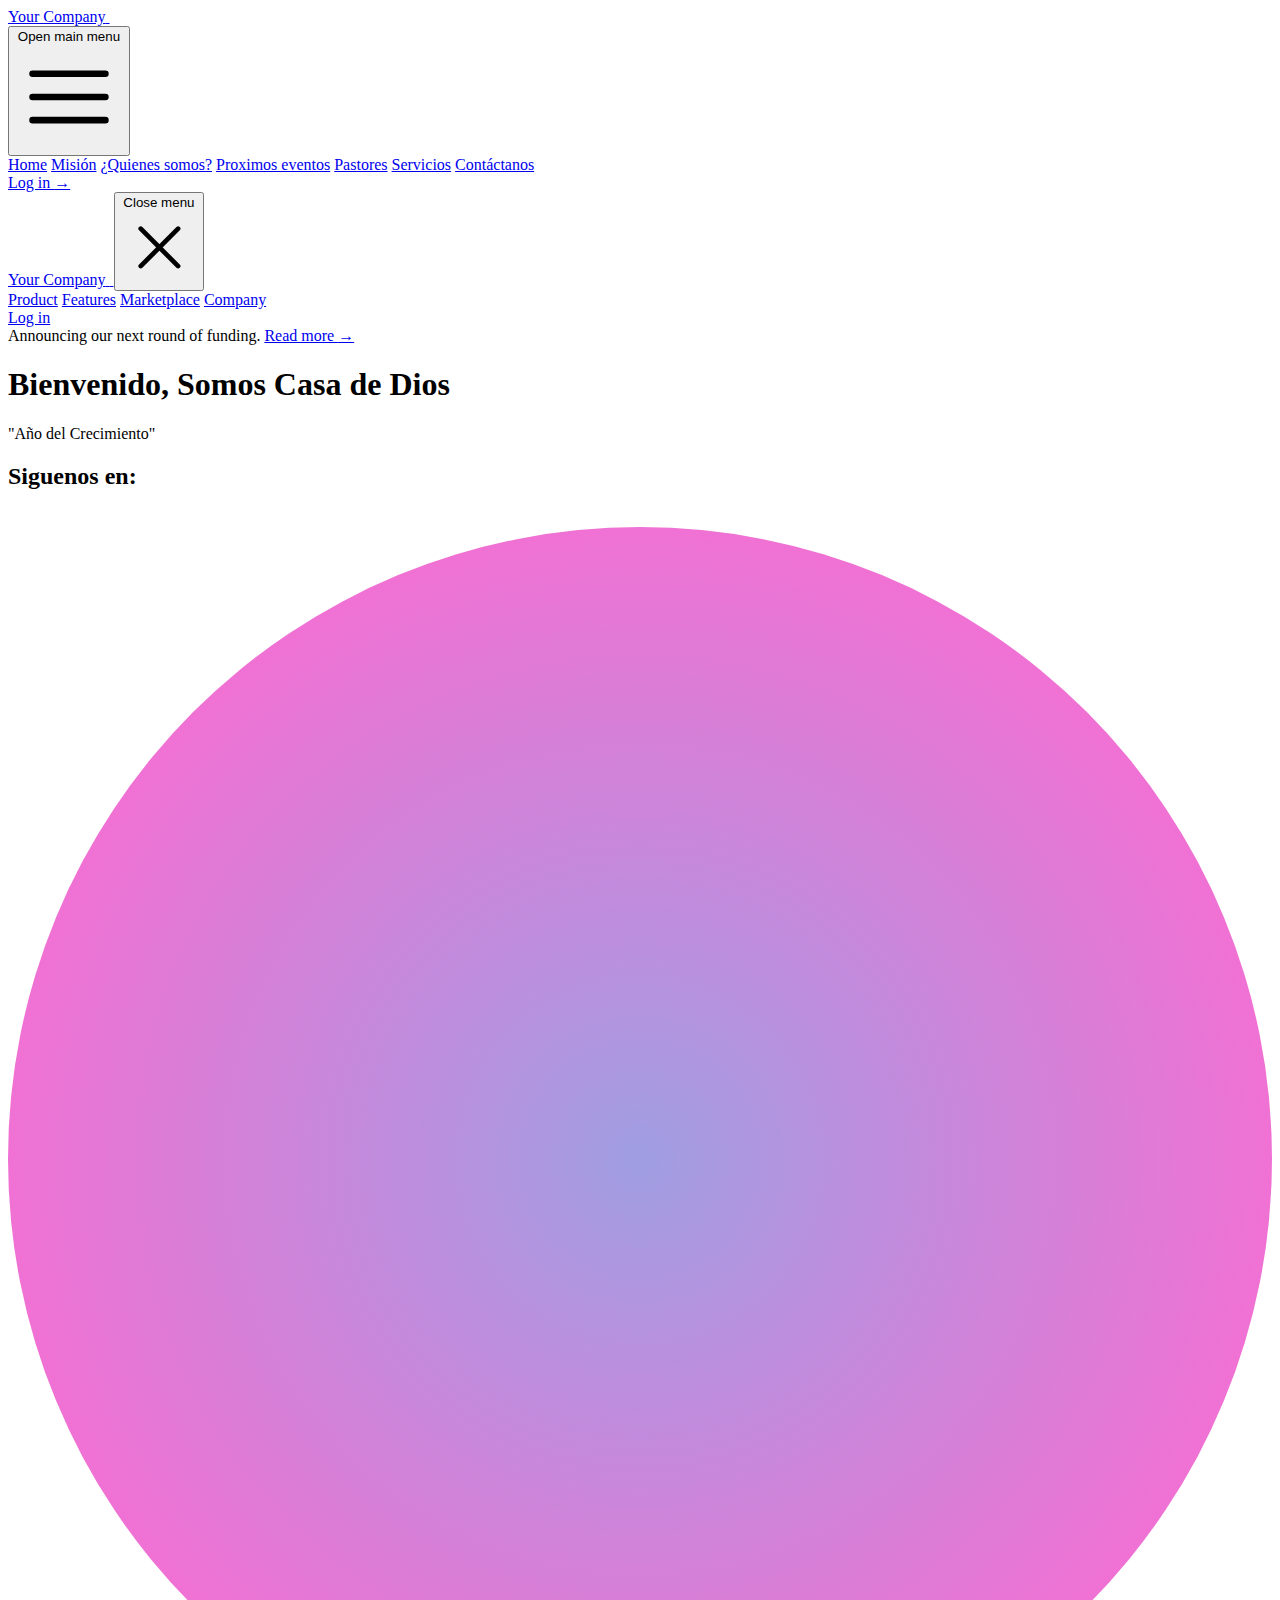
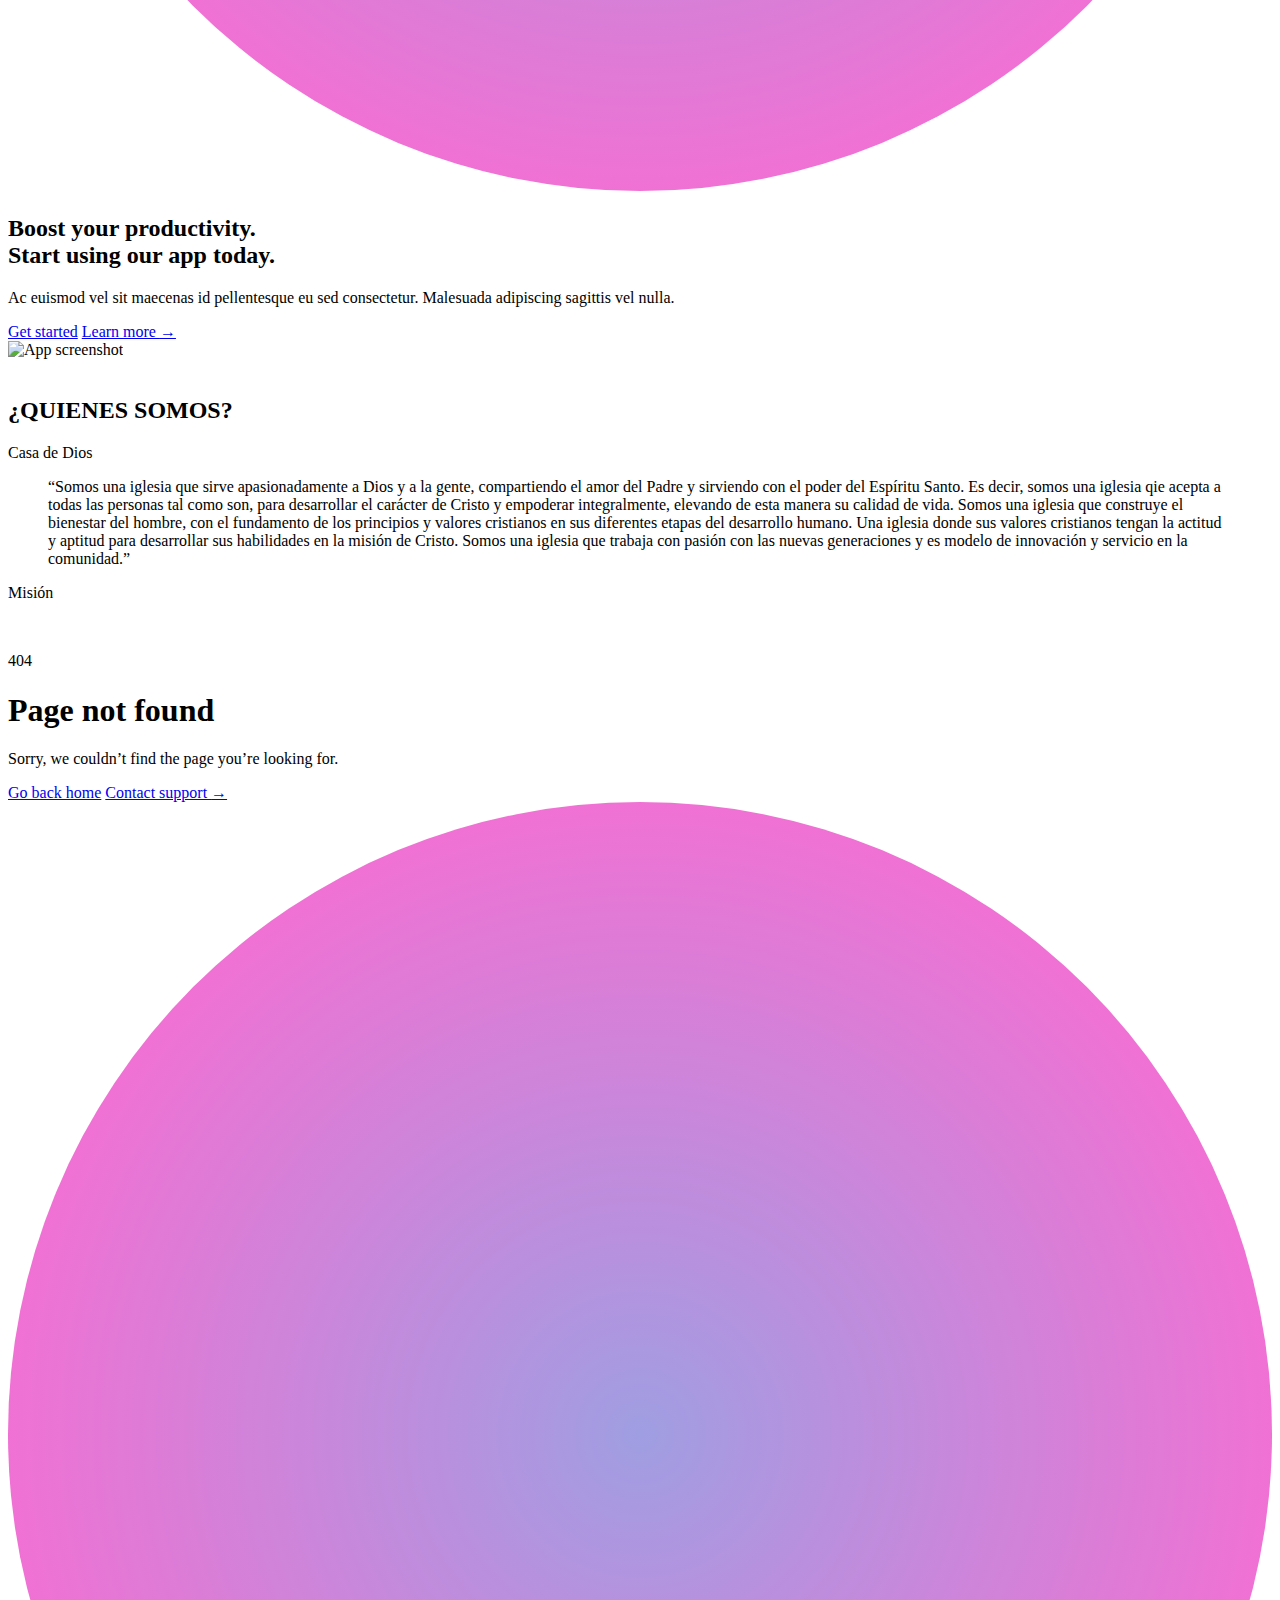
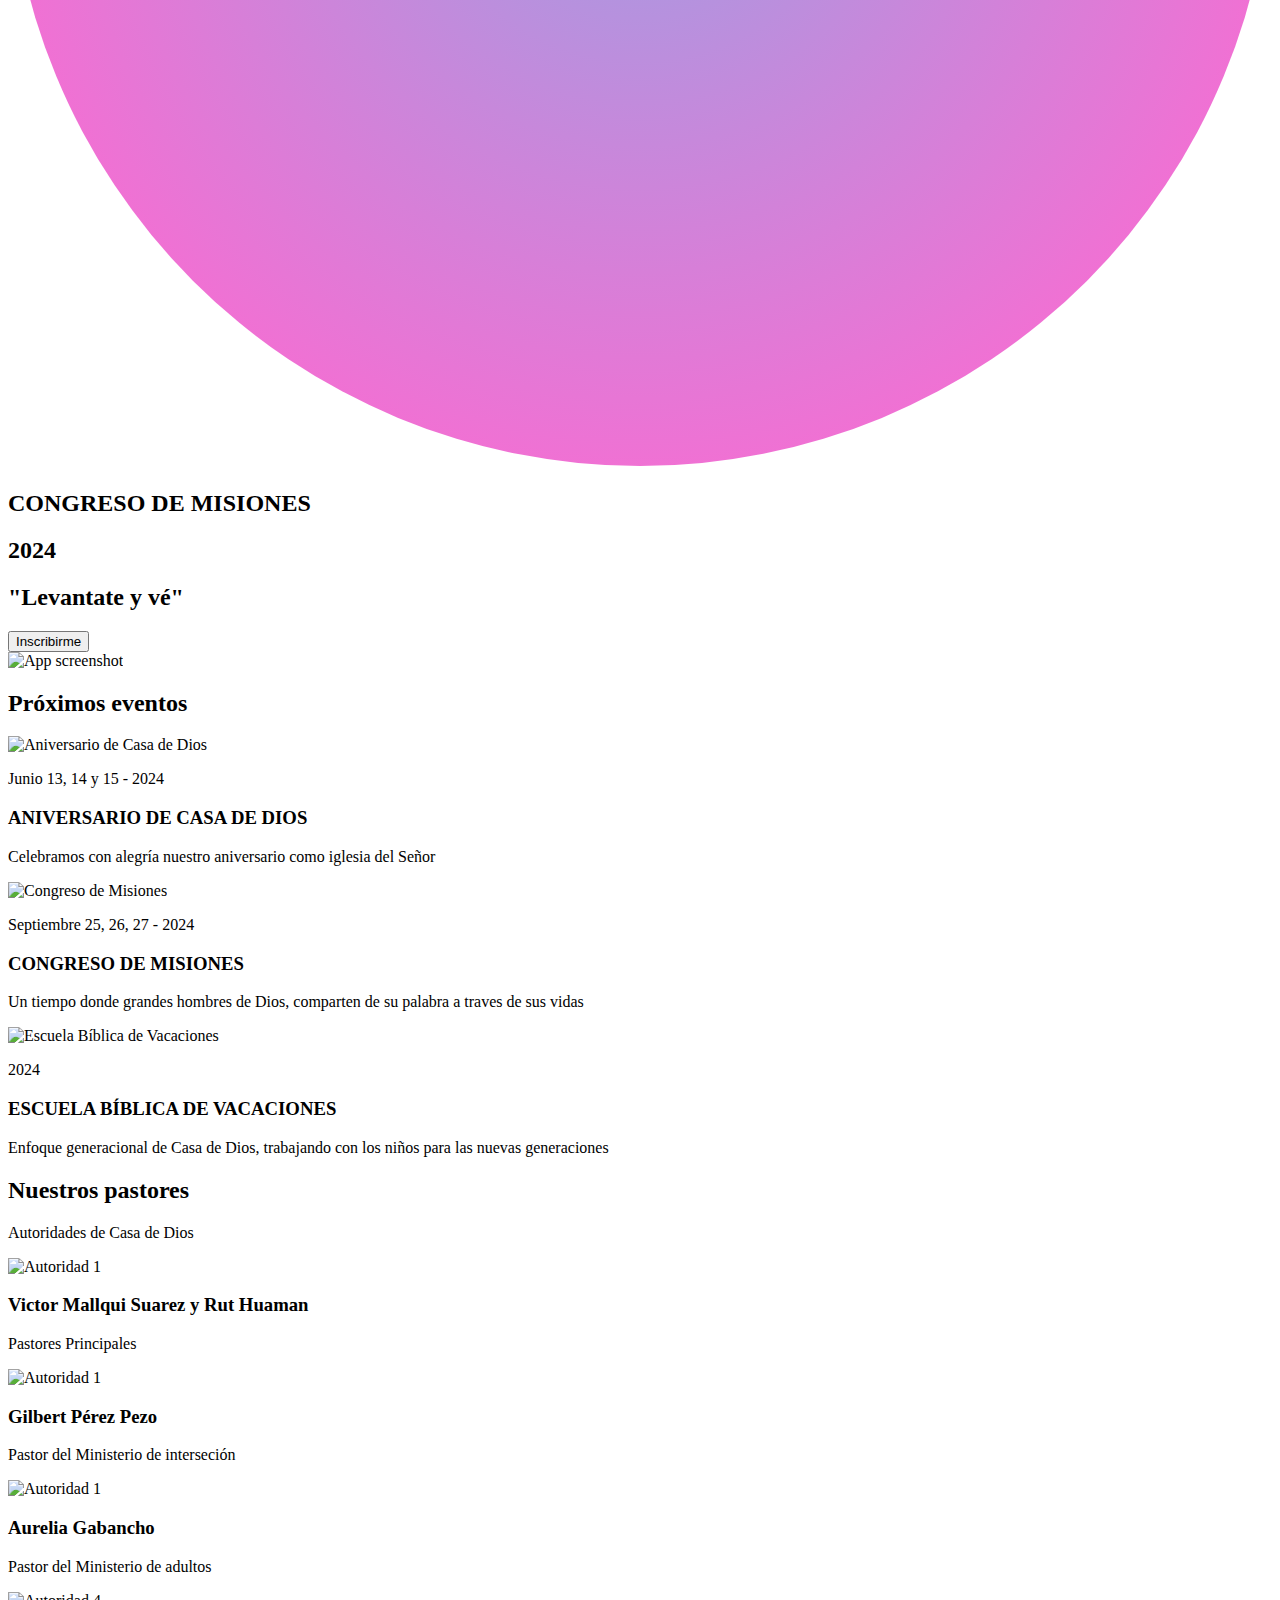
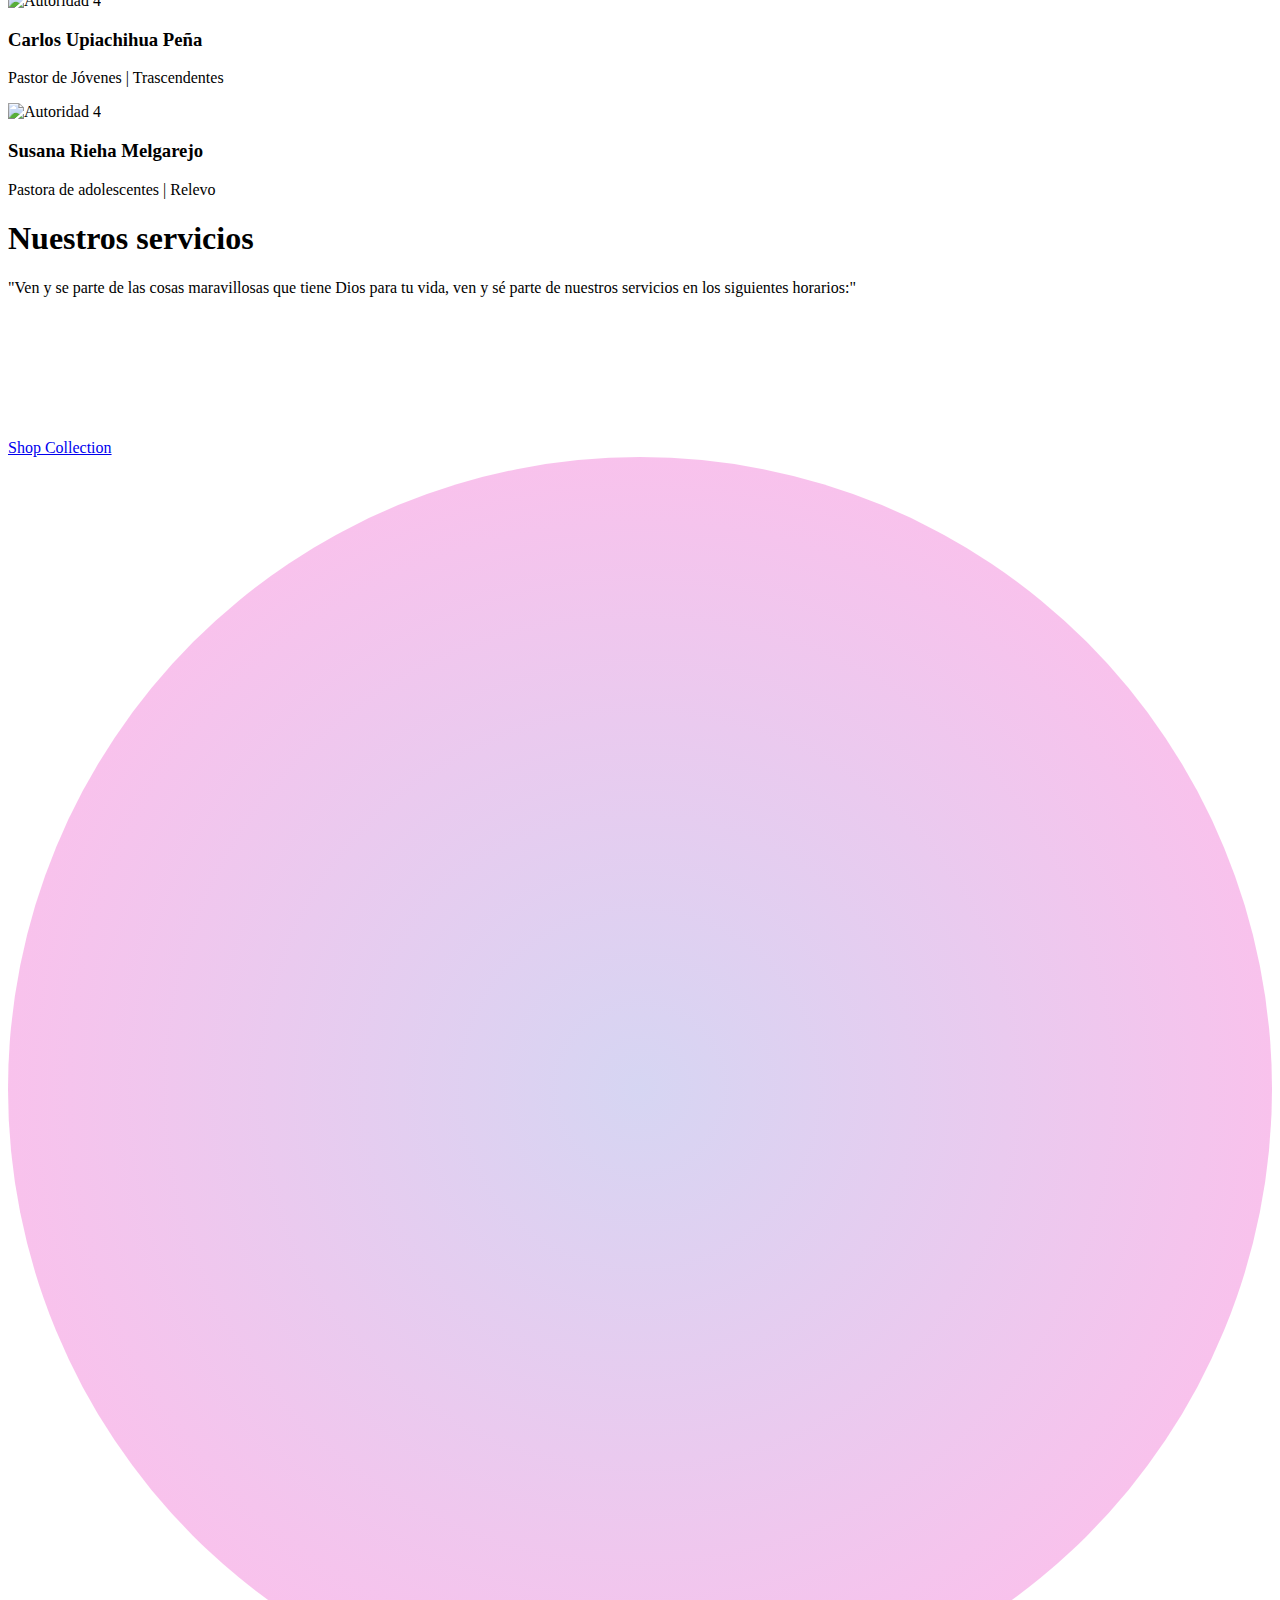
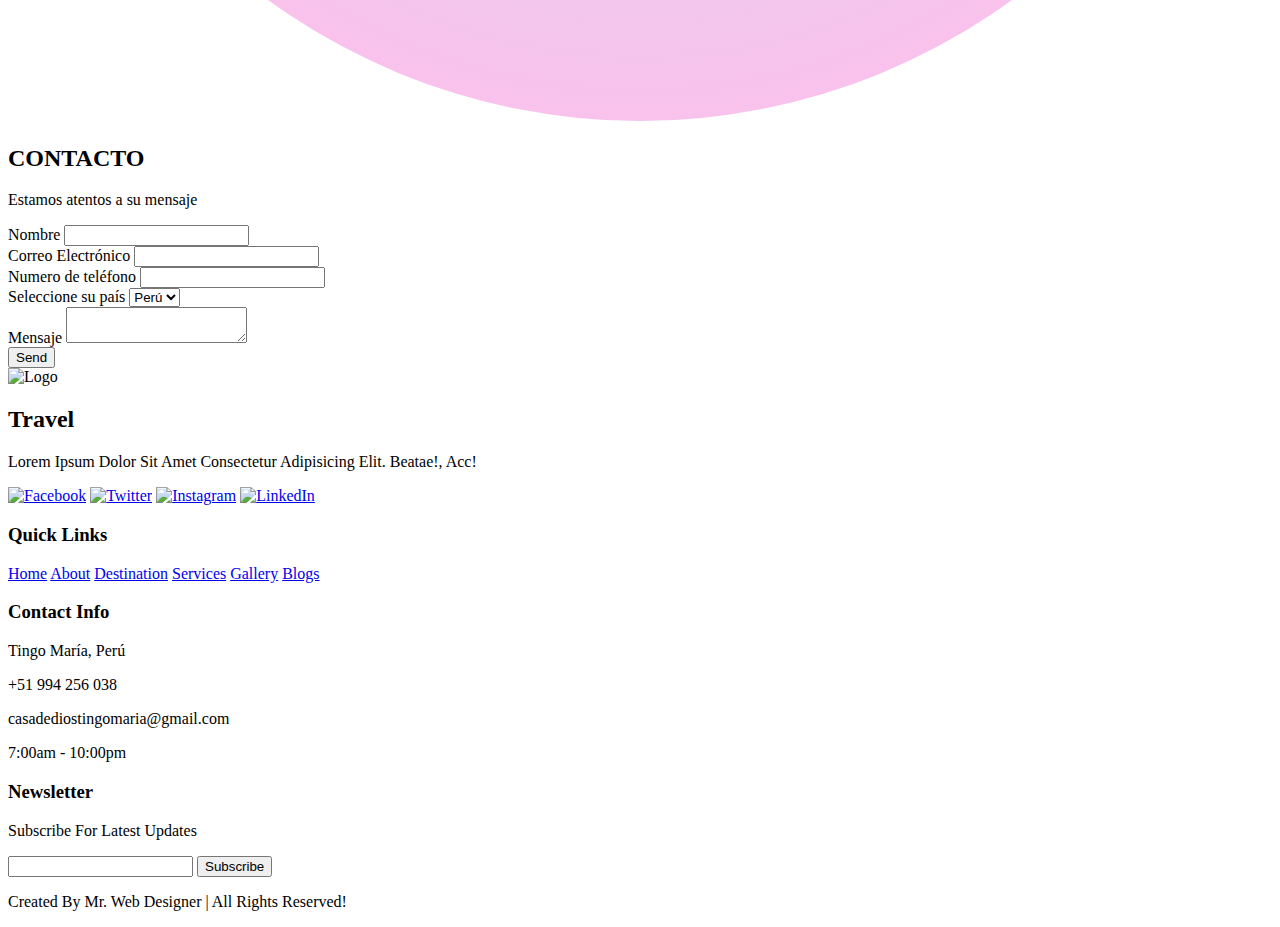
==== commit 4a9f5df3: "agregado de formulario de registro para el congreso" ====
--- a/home.html
+++ b/home.html
@@ -612,9 +612,9 @@
                 </div>
                 <div class="sm:mt-0 sm:mb-4 flex flex-col text-center">
                   <h3 class="font-semibold text-lg mb-2">Contact Info</h3>
-                  <p>Mumbai India</p>
-                  <p>+123–456–7890</p>
-                  <p>Shaikhonas@Gmail.Com</p>
+                  <p>Tingo María, Perú</p>
+                  <p>+51 994 256 038</p>
+                  <p>casadediostingomaria@gmail.com</p>
                   <p>7:00am - 10:00pm</p>
                 </div>
                 <div class="sm:mt-0 sm:mb-4 flex flex-col text-center">
